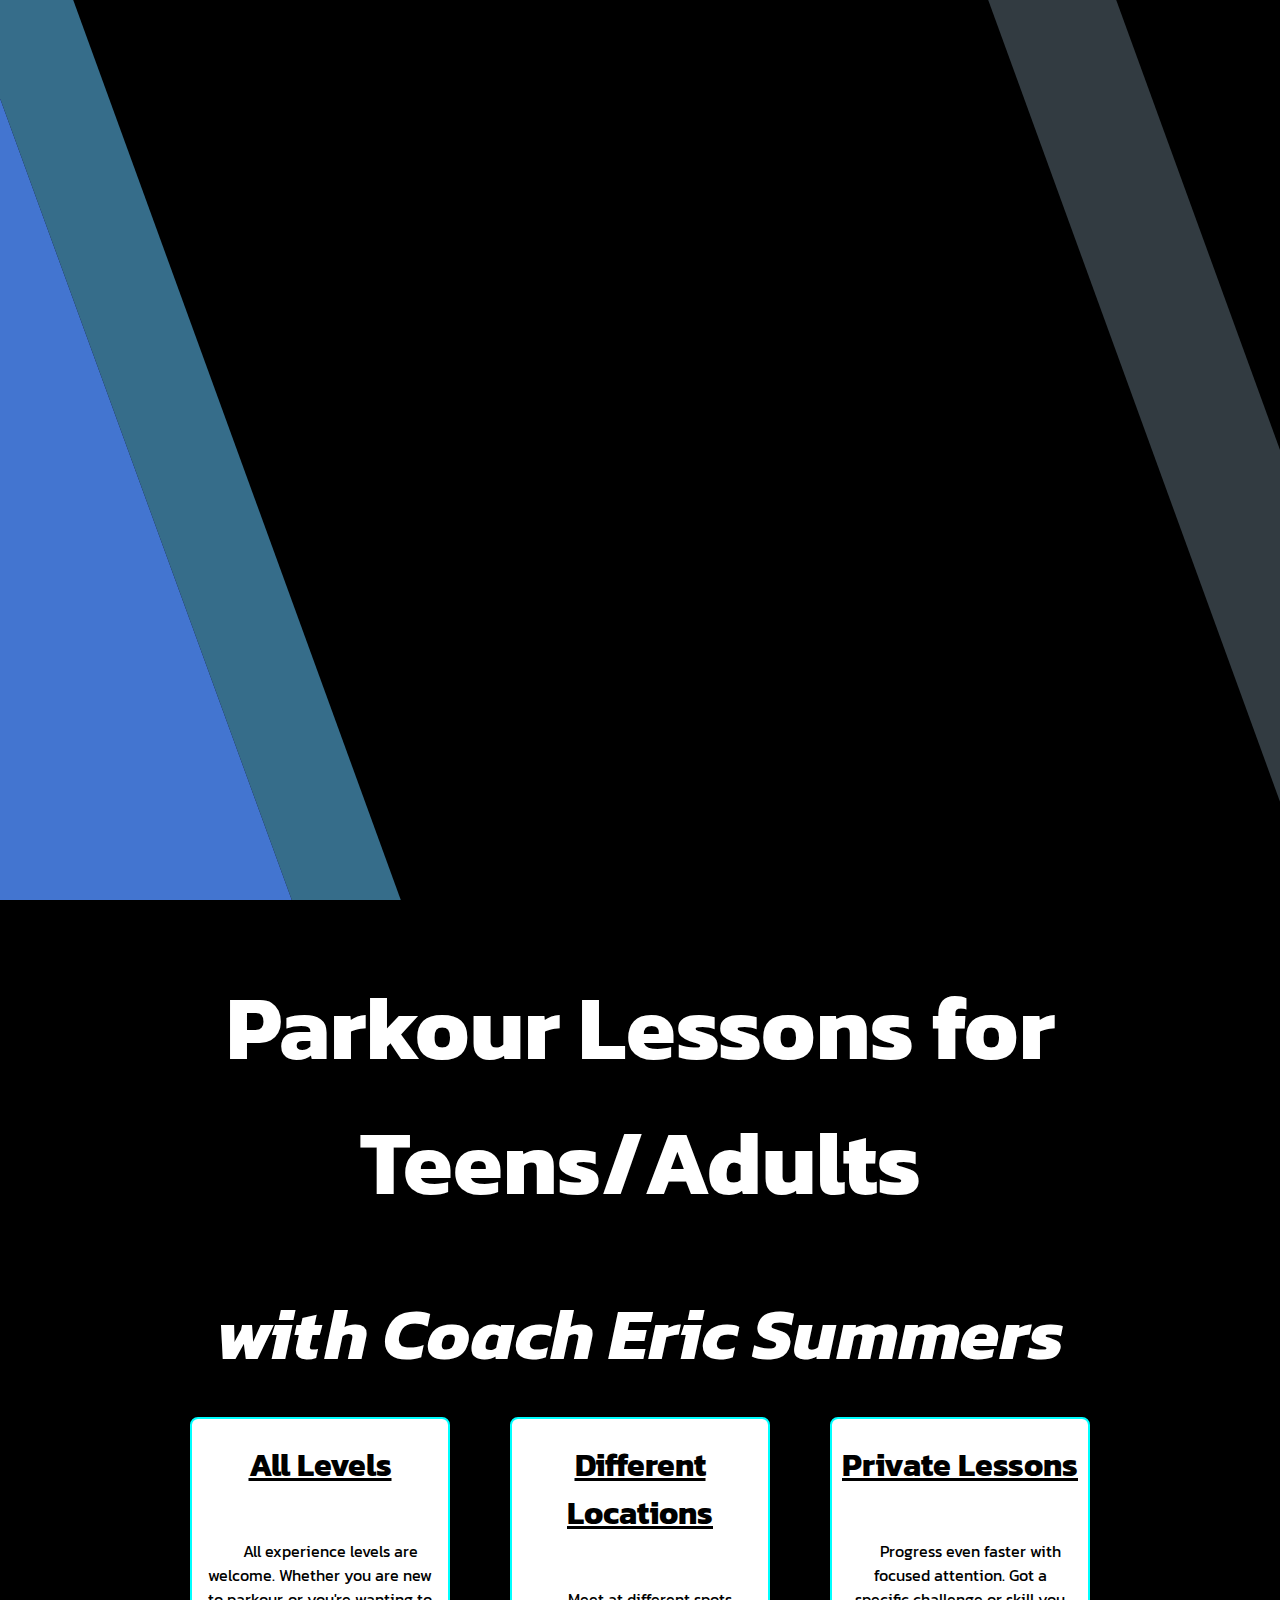
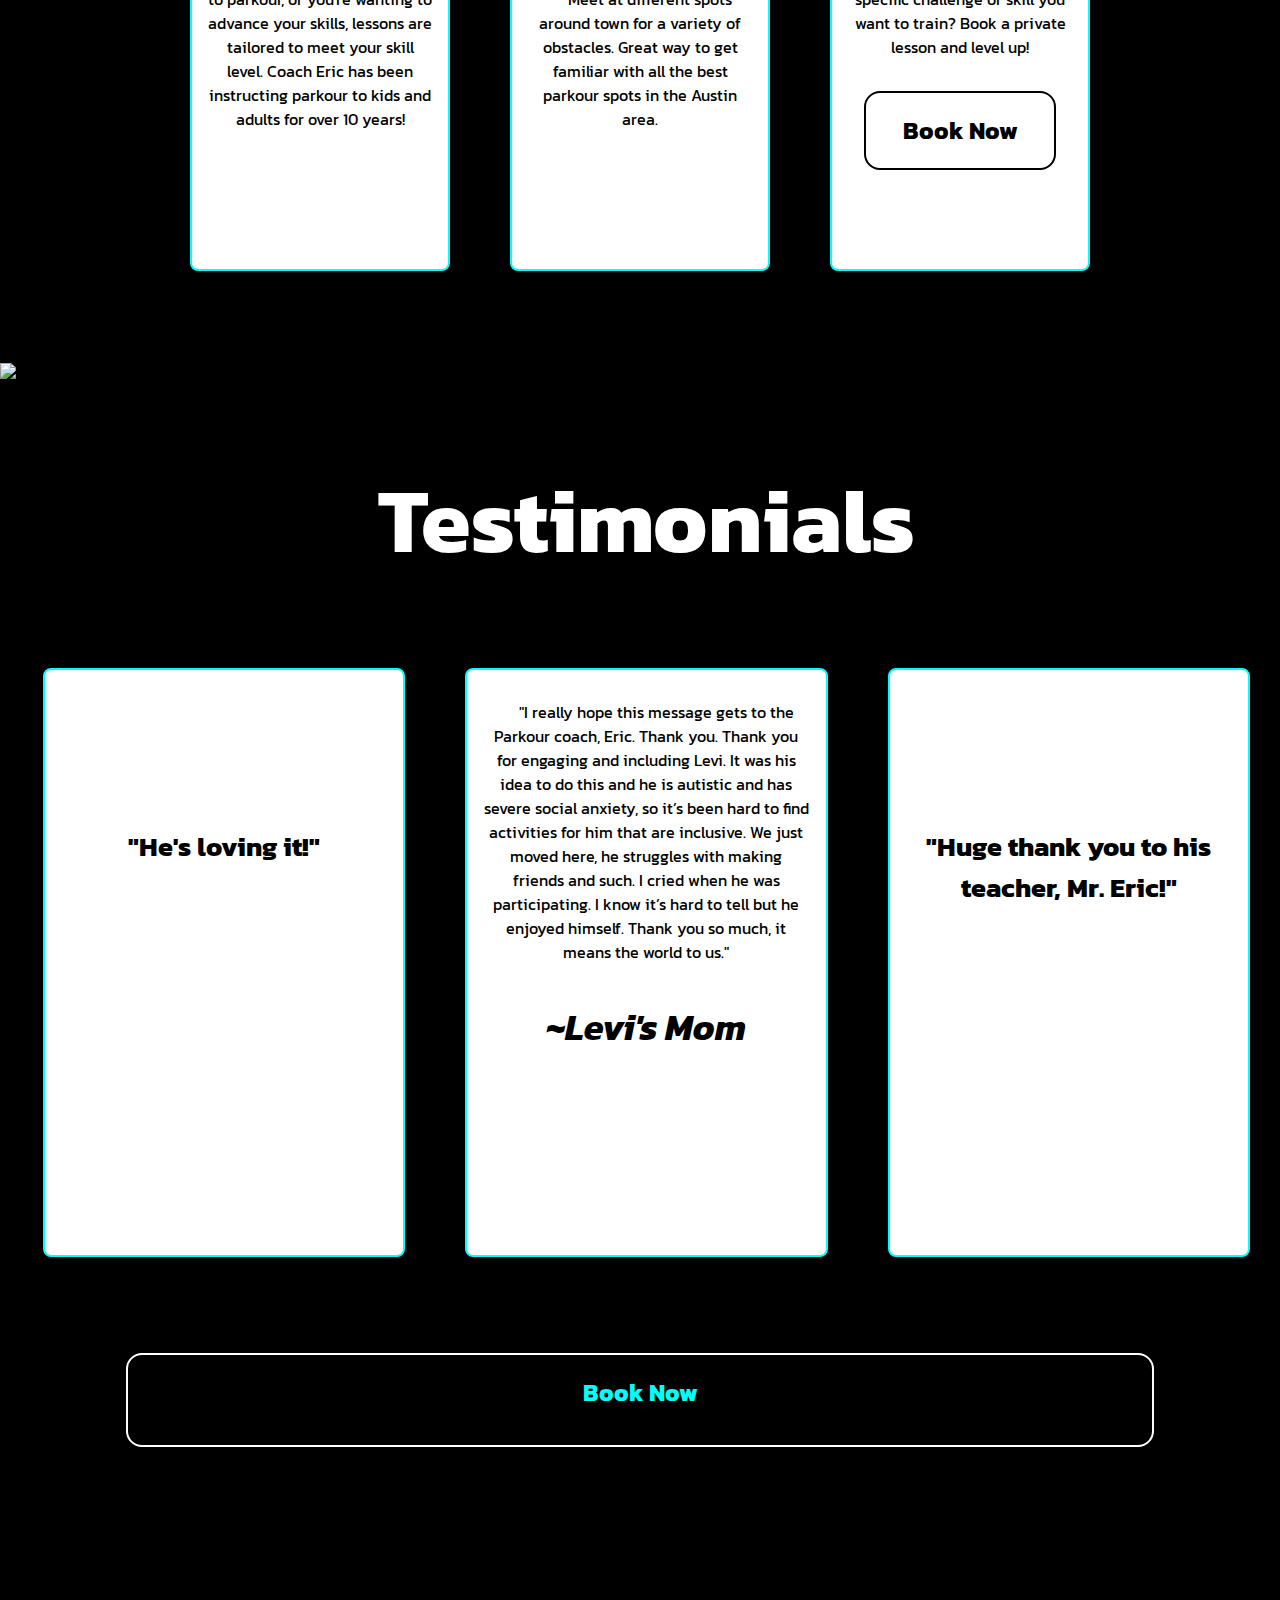
==== index.html @ a5e8c30d "first commit" ====
<!DOCTYPE html>
<html>
<head>
  <meta name="viewport" content="width=device-width, initial-scale=1">
  <title>Eric Summers Parkour</title>
  <link rel="stylesheet" href="stylesheet.css">
  <link rel="preconnect" href="https://fonts.googleapis.com">
  <link rel="preconnect" href="https://fonts.gstatic.com" crossorigin>
  <link href="https://fonts.googleapis.com/css2?family=Kanit&display=swap" rel="stylesheet">
</head>
<script type="text/javascript">
  window.onload = function ()
  {
    document.getElementById("video1").addEventListener("ended", function ()
    {
      document.getElementById("video2").play();
      document.getElementById("video2").classList.remove("hide");
      document.getElementById("video1").classList.add("hide")
    });

    document.getElementById("video2").addEventListener("ended", function ()
    {
      document.getElementById("video3").play();
      document.getElementById("video3").classList.remove("hide");
      document.getElementById("video2").classList.add("hide");
    });

    document.getElementById("video3").addEventListener("ended", function ()
    {
      document.getElementById("video4").play();
      document.getElementById("video4").classList.remove("hide");
      document.getElementById("video3").classList.add("hide");
    });

    document.getElementById("video4").addEventListener("ended", function ()
    {
      document.getElementById("video5").play();
      document.getElementById("video5").classList.remove("hide");
      document.getElementById("video4").classList.add("hide");
    });

    document.getElementById("video5").addEventListener("ended", function ()
    {
      document.getElementById("video1").play();
      document.getElementById("video1").classList.remove("hide");
      document.getElementById("video5").classList.add("hide");
    });
  }
</script>
<body>
  <section class="fwh-section">
    <div id="sliders">
      <div class="parallelogram1"></div>
      <div class="parallelogram2"></div>
      <div class="parallelogram3"></div>
    </div>
    <!-- The video -->
    <div class="videoContainer">
      <video id="video1" class="video" autoplay muted>
        <source src="vid/teaching-rolls.mp4" type="video/mp4">
      </video>

      <video id="video2" class="video hide" muted>
        <source src="vid/big-jump.mp4" type="video/mp4">
      </video>

      <video id="video3" class="video hide" muted>
        <source src="vid/exit-up.mp4" type="video/mp4">
      </video>

      <video id="video4" class="video hide" muted>
        <source src="vid/teaching-drop-land-roll.mp4" type="video/mp4">
      </video>

      <video id="video5" class="video hide" muted>
        <source src="vid/front-flip.mp4" type="video/mp4">
      </video>

    </div>
  </section>
  <section class="banner">

    <h1 class="section-head">
      Parkour Lessons for Teens/Adults
    </h1>
    <h3 class="section-subhead" style="font-style: oblique">with Coach Eric Summers</h3>
  </section>
  <section class="cards-section">
    <div class="cards-container">
      <div class="card">
        <h1 class="card-head">All Levels</h1>
        <p class="card-p" style="margin-bottom: 2em">
          All experience levels are welcome. Whether you are new to parkour,
          or you're wanting to advance your skills, lessons are tailored to meet your skill level.
          Coach Eric has been instructing parkour to kids and adults for over 10 years!
        </p>
      </div>
      <div class="card">
        <h1 class="card-head">Different Locations</h1>
        <p class="card-p" style="margin-bottom: 2em">
          Meet at different spots around town for a variety of obstacles. Great way to
          get familiar with all the best parkour spots in the Austin area.
        </p>
      </div>
      <div class="card">
        <h1 class="card-head">Private Lessons</h1>
        <p class="card-p">
          Progress even faster with focused attention. Got a specific challenge or skill you want to train?
          Book a private lesson and level up!
        </p>
        <div class="card-button">
          <a href="contact.html" rel="contact"><h2>Book Now</h2></a>
        </div>
      </div>
    </div>
  </section>
  <img style="position: relative; display: flex; width: 100vw; height: auto;" src="img/outdoor-warmup.jpeg" alt="outdoor-warmup">
  <section class="testimonials">
    <h1 class="section-head">Testimonials</h1>
    <div class="testimonials-container">
      <div class="card">
        <div class="videoContainer">
          <video id="video1" class="video" autoplay muted loop>
            <source src="vid/selima-testimonial.mov" type="video/mp4">
          </video>
        </div>
        <h3>"He's loving it!"</h3>
      </div>
      <div class="card">
        <p style="margin-top: 30px" class="card-p">
          "I really hope this message gets to the Parkour coach, Eric. Thank you. Thank you for engaging and including Levi.
          It was his idea to do this and he is autistic and has severe social anxiety, so it’s been hard to find activities
          for him that are inclusive. We just moved here, he struggles with making friends and such. I cried when he was
          participating. I know it’s hard to tell but he enjoyed himself. Thank you so much, it means the world to us."
        </p>
        <h2 class="card-head" style="text-decoration: none; font-style: italic; margin: 1em;">~Levi's Mom</h1>
      </div>
      <div class="card">
        <div class="videoContainer">
          <video id="video1" class="video" autoplay muted loop>
            <source src="vid/selima-testimonial2.mov" type="video/mp4">
          </video>
        </div>
        <h3>"Huge thank you to his teacher, Mr. Eric!"</h3>
      </div>
    </div>
  </section>
  <div class="last-button">
    <a href="contact.html" rel="contact"><h2>Book Now</h2></a>
  </div>
  <footer>
    All Rights Reserved. Updated 2022.
  </footer>
</body>
</html>
---- stylesheet.css ----
body {
  display: block;
  margin: 0;
  background-color: black;
  width: 100vw;
  height: auto;
}

.fwh-section {
  display: block;
  position: relative;
  height: 100vh;
  width: 100vw;
  margin: 0;
  background-color: black;
}

.hide {
  display: none;
}

.videoContainer {
  width: 100%;
  max-height: 100vh;
  object-fit: cover;
  z-index: -1;
}

.video {
    max-height: 100vh;
    width: 100%;
    object-fit: cover;
   }

#sliders {
  display: flex;
  max-height: 100vh;
}

.parallelogram1 {
	width: 42vw; left: -32vw;
	height: 100vh; top:0px;
  position: absolute;
  z-index: 3;
	transform: skew(20deg);
	background: #4375d0;
  animation-name: slideTransition1;
  animation-duration: 4s;
}

.parallelogram2 {
	width: 8.5vw; left: 10vw;
	height: 100vh; top:0px;
  position: absolute;
  z-index: 2;
	transform: skew(20deg);
	background: #52a5d1;
  opacity: .66;
  animation-name: slideTransition2;
  animation-duration: 4s;
}

.parallelogram3 {
	width: 10vw; right: 0;
	height: 100vh; top:0px;
  position: absolute;
  z-index: 1;
	transform: skew(20deg);
	background: #99b2c6;
  opacity: .33;
  animation-name: slideTransition3;
  animation-duration: 4s;
}

/* The animation code */
@keyframes slideTransition1 {
  0%   {width: 100vw; left: -20vw;}
  30%  {width: 40vw; left: -20vw; }
  50%  {width: 38vw; left: -10vw;}
  100%  {width: 42vw; left: -32vw;}
}

@keyframes slideTransition2 {
  0%   {width: 134vh; left: 0vh;}
  37%  {width: 35vh; left: 20vh; }
  50%  {width: 68vh;}
  100%  {width: 8.5vw; left: 10vw;}
}

@keyframes slideTransition3 {
  0%   {width: 18vw; right: -18vw;}
  45%  {width: 50vw;}
  75%  {width: 10vw;}
  100% {width: 10vw; right: 0;}
}

.cards-section {
  flex-direction: column;
  display: block;
  position: relative;
  height: 64vh;
  width: 100vw;
  margin: 0;
  background-color: black;
}

h1 {
  position: relative;
  text-align: center;

  margin-bottom: 50px;
  font-size: 10vh;
  color: white;
  font-family: 'Kanit', sans-serif;
}

h3 {
  position: relative;
  text-align: center;
  margin: 0;
  font-size: 8vh;
  color: white;
  font-family: 'Kanit', sans-serif;
}

.banner {
  position: relative;
  display: flex;
  flex-direction: column;
  width: 100vw;
}

.cards-container {
  position: relative;
  display: flex;
  flex-direction: row;
  justify-content: center;
  width: 100vw;
  height: 50vh;
  font-family: 'Kanit', sans-serif;
}

.card {
  text-align: center;
  background-color: white;
  border-style: solid;
  border-color: cyan;
  border-width: 2px;
  border-radius: .5em;
  width: 20vw;
  height: 50vh;
  margin: 30px;
}

.card-head {
  font-size: 2em;
  color: black;
  text-decoration: underline;
}

.card-p {
  margin: 1em;
  justify: center;
  text-indent:20px;
  font-size: 1em;
}

.card-button {
  background-color: white;
  border: 2px solid;
  border-radius: 1em;
  text-align: center;
  margin: 2em;
}

.card-button a {
  text-decoration: none;
  color: black;
}

.card-button:hover {
  background-color: lightblue;
  border-color: lightblue;
}

a:hover {
  color: white;
}

.testimonials {
  margin-top: 8vh;
  margin-left: 1vw;
  height: 100vh;
}

.testimonials-container {
  position: relative;
  display: flex;
  flex-direction: row;
  justify-content: center;
  height: fit-content;
  font-family: 'Kanit', sans-serif;
}


.testimonials h1 {
  font-size: 10vh;
}

.testimonials h2 {
  font-size: 4vh;
  margin: auto;
}

.testimonials h3 {
  font-size: 3vh;
  margin: auto;
  color: black;
  text-decoration: none;
}
.testimonials .card {
  text-align: center;
  background-color: white;
  border-style: solid;
  border-color: cyan;
  border-width: 2px;
  border-radius: .5em;
  width: 80vw;
  height: 65vh;
  margin: 30px;
}

.last-button {
  background-color: black;
  border: 2px solid white;
  border-radius: 1em;
  text-align: center;
  margin: auto;
  width: 80vw;
  height: 10vh;
  margin-bottom: 100px;
  font-family: 'Kanit', sans-serif;
}

.last-button a {
  text-decoration: none;
  color: cyan;
}

.last-button:hover {
  background-color: lightblue;
  border-color: lightblue;
}

.last-button a:hover {
  text-decoration: none;
  color: white;
}

footer {
  height: 10vh;
  width: 100vw;
}

@media only screen and (max-width: 600px) {
  body {
    margin: 0;
    padding: 0;
  }

  h1 {
    margin-top: 2vh;
  }

  .fwh-section {
    height: 85vh;
  }
  .video {
    margin-top: 0vh;
    width: auto;
    margin-left: -100vw;
  }

  .parallelogram1 {
    left: -34vw;
    height: 85vh;
  }

  .parallelogram2 {
    width: 38vw;
    height: 85vh;
    top: 0; left: 0;
    right: 0; bottom: 0;
  }

  .parallelogram3 {
    width: 18vh;
    height: 85vh;
    top: 0; left: 112vw;
    right: 0; bottom: 0;
  }

  .banner {
    height: 50vh;
    margin: auto;
  }

  .section-head {
    font-size: 7vh;
    width: 100vw;
  }

  .section-subhead {
    font-size: 2em;
  }

  .testimonials {
    flex-direction: column;
    display: block;
    position: relative;
    height: fit-content;
  }

  .testimonials video {
    width: inherit;
    margin: 0;
  }

  .testimonials h1 {
    font-size: 6vh;
  }

  .testimonials-container {
    flex-direction: column;
    height: 162vh;
  }

  .cards-section {
    width: 100vw;
    height: 115vh;
    margin: auto;
  }

  .cards-container {
    flex-direction: column;
    justify-content: center;
    margin-top: 10vh;
    height: 100vh;
  }

  .card {
    width: 80vw;
    height: fit-content;
    margin: auto;
    margin-top: 30px;
  }

  iframe {
    width: 100vw;
  }
}
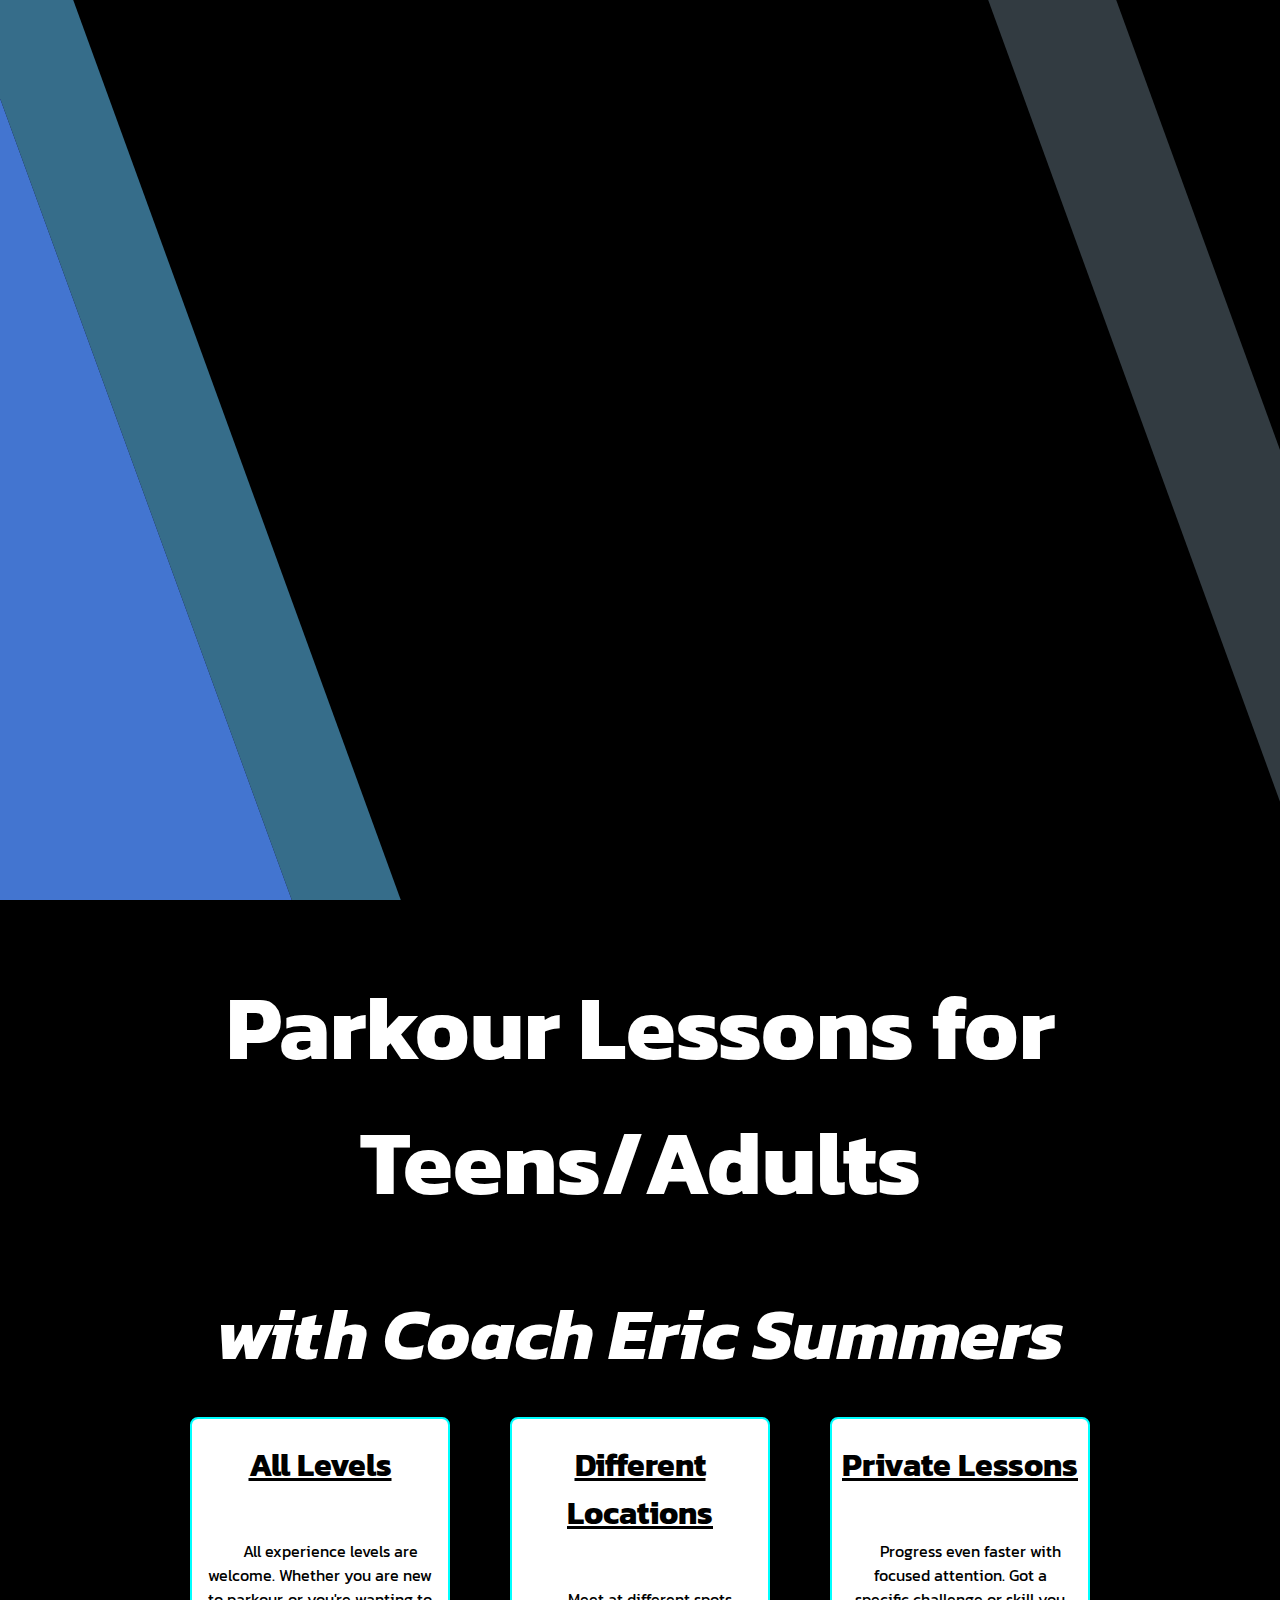
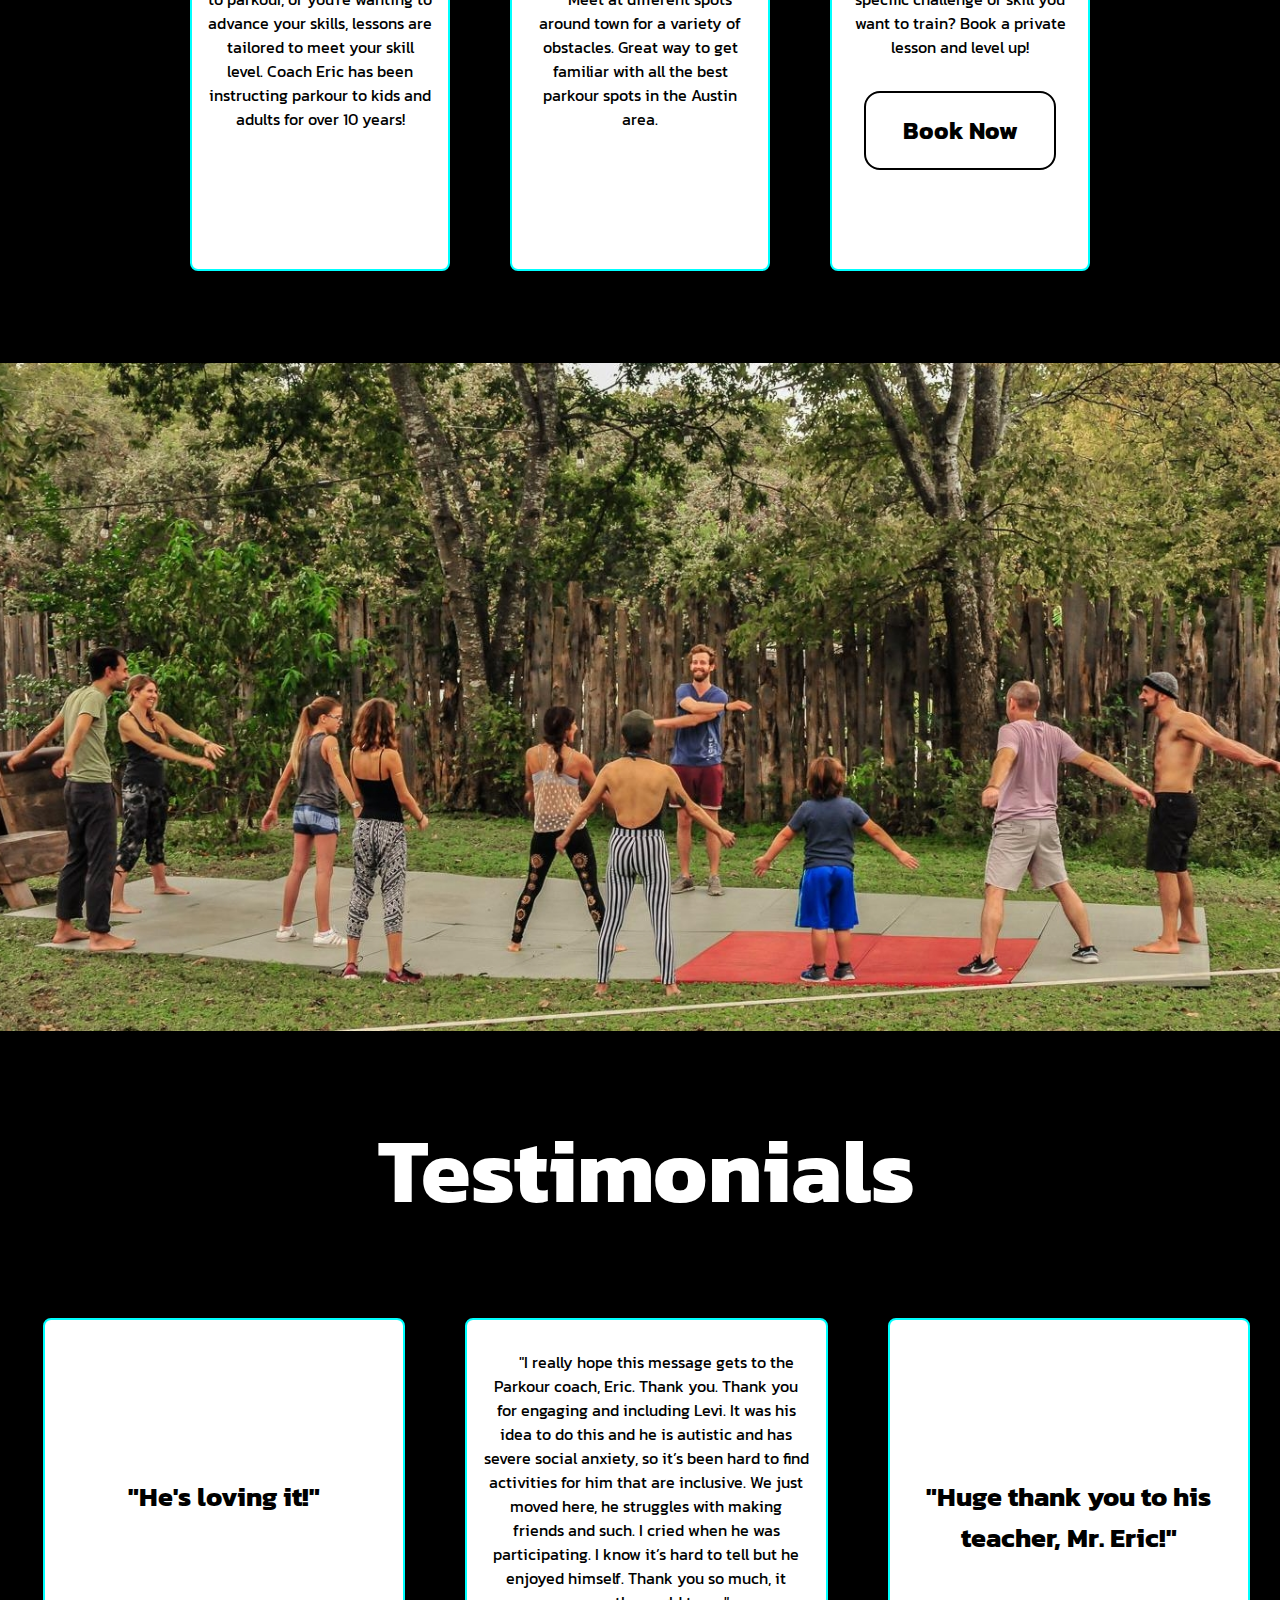
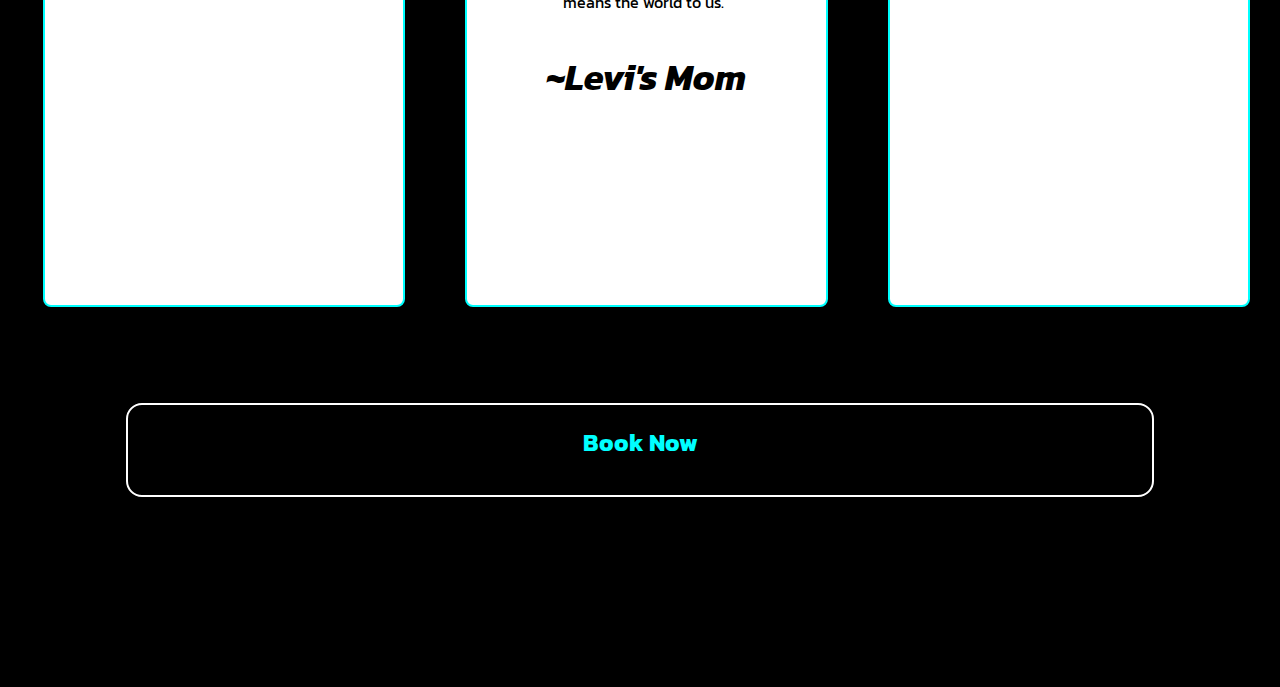
==== commit 6fa47cc1: "employ small video files" ====
--- a/index.html
+++ b/index.html
@@ -57,7 +57,7 @@
     <!-- The video -->
     <div class="videoContainer">
       <video id="video1" class="video" autoplay muted>
-        <source src="vid/teaching-rolls.mp4" type="video/mp4">
+        <source src="vid/teaching-rolls-small.mp4" type="video/mp4">
       </video>
 
       <video id="video2" class="video hide" muted>
@@ -69,7 +69,7 @@
       </video>
 
       <video id="video4" class="video hide" muted>
-        <source src="vid/teaching-drop-land-roll.mp4" type="video/mp4">
+        <source src="vid/teaching-drop-land-roll-small.mp4" type="video/mp4">
       </video>
 
       <video id="video5" class="video hide" muted>
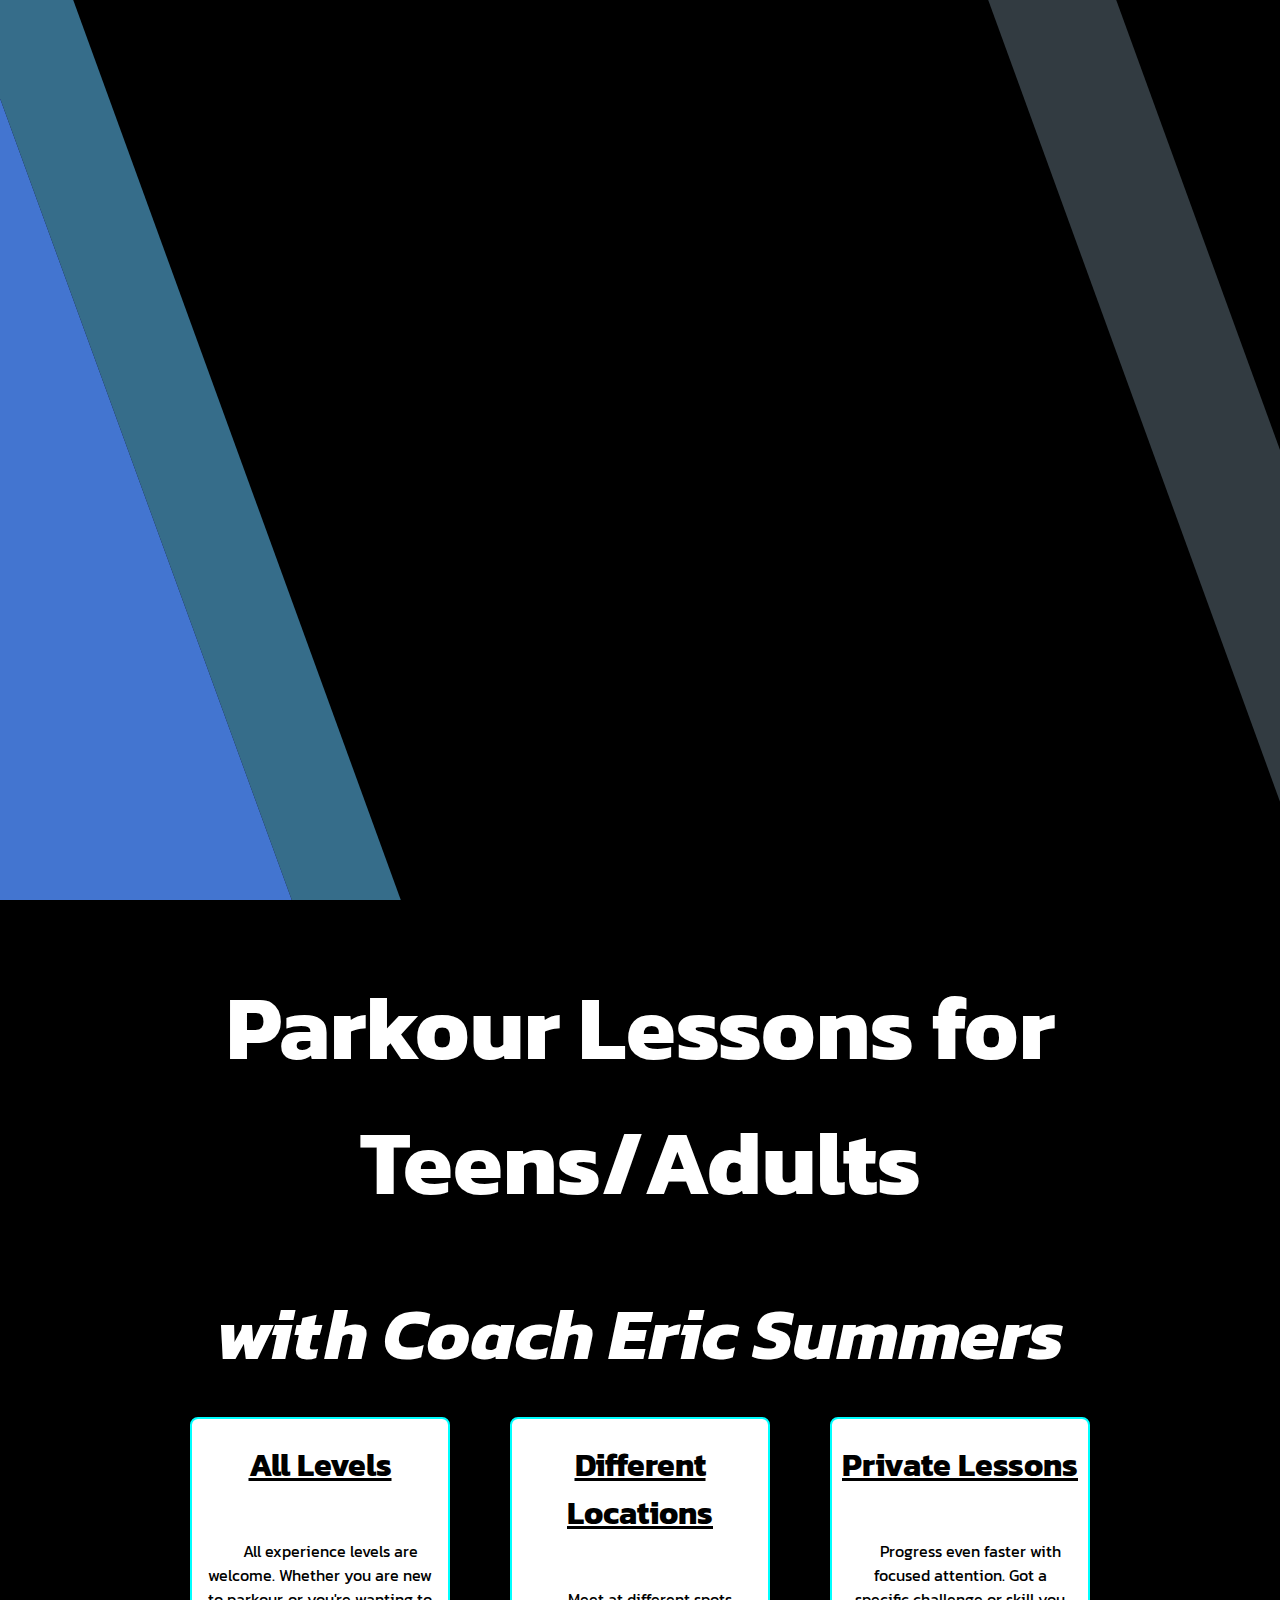
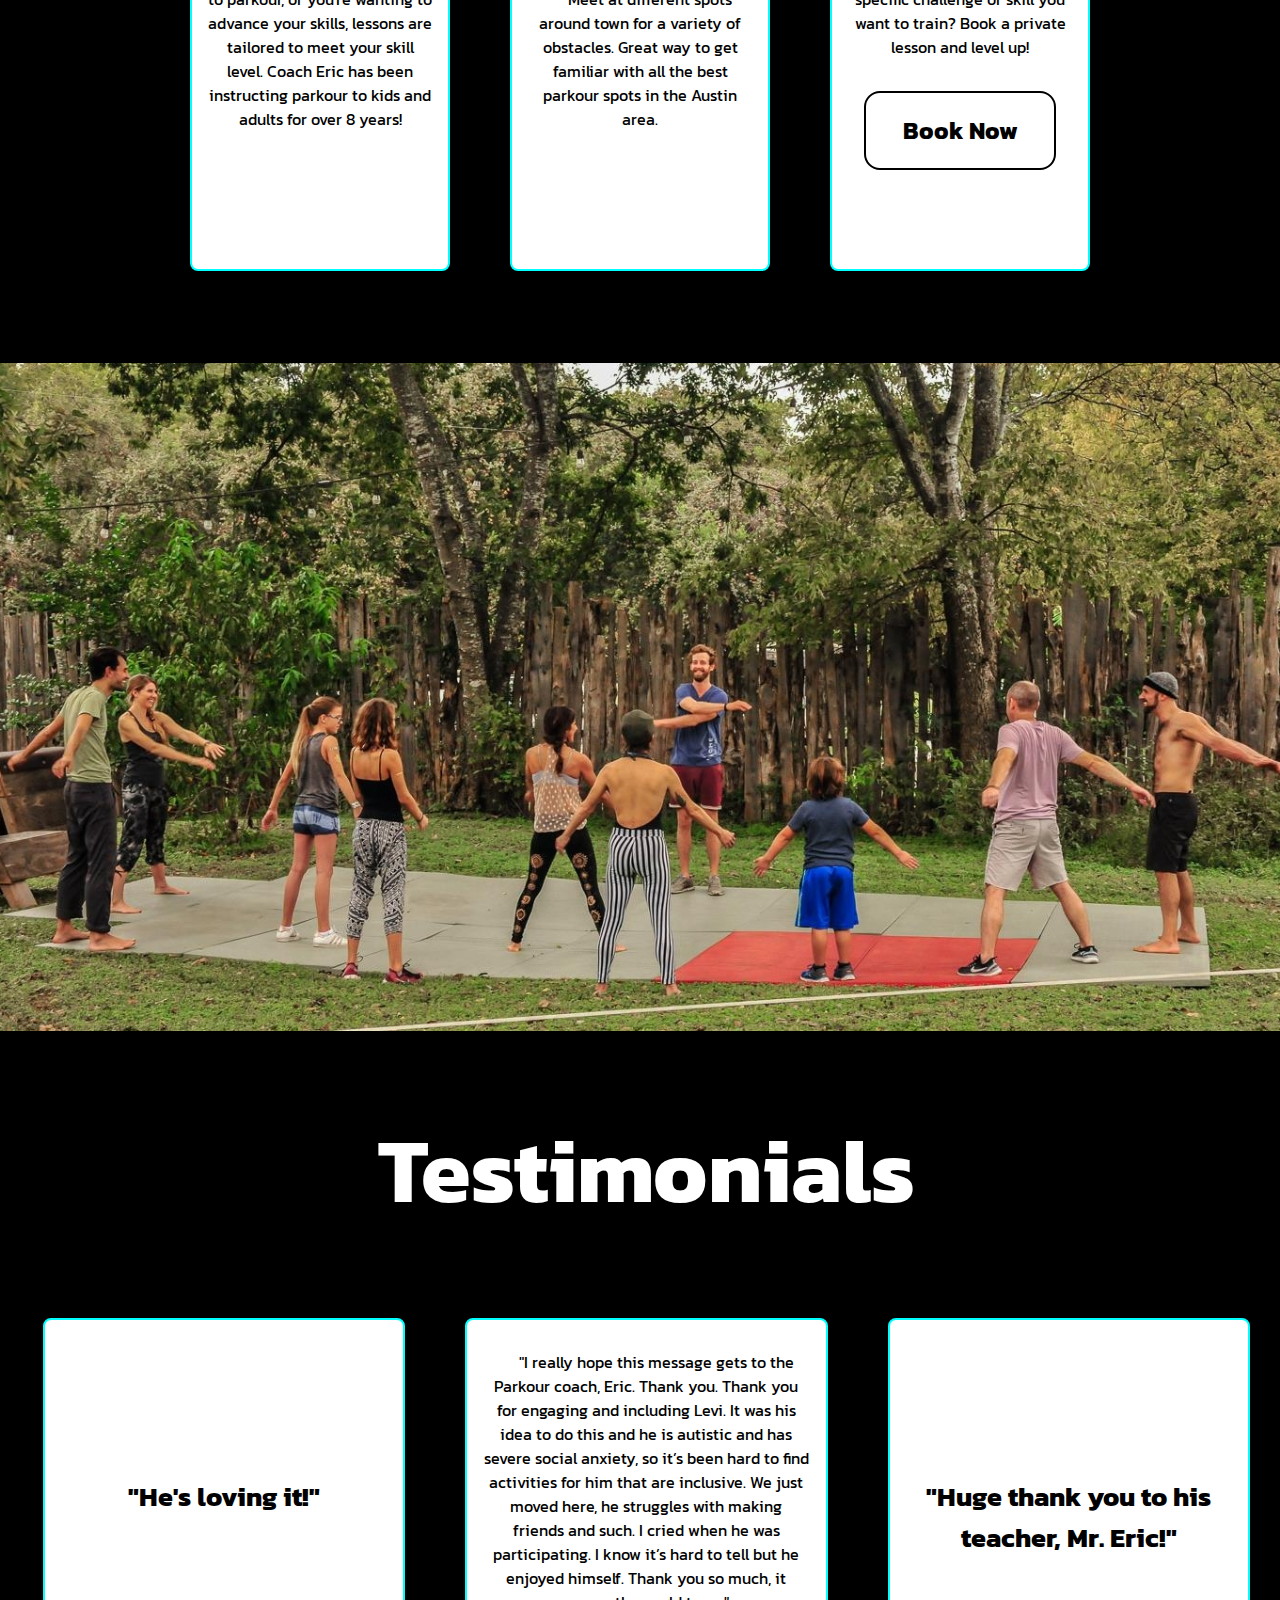
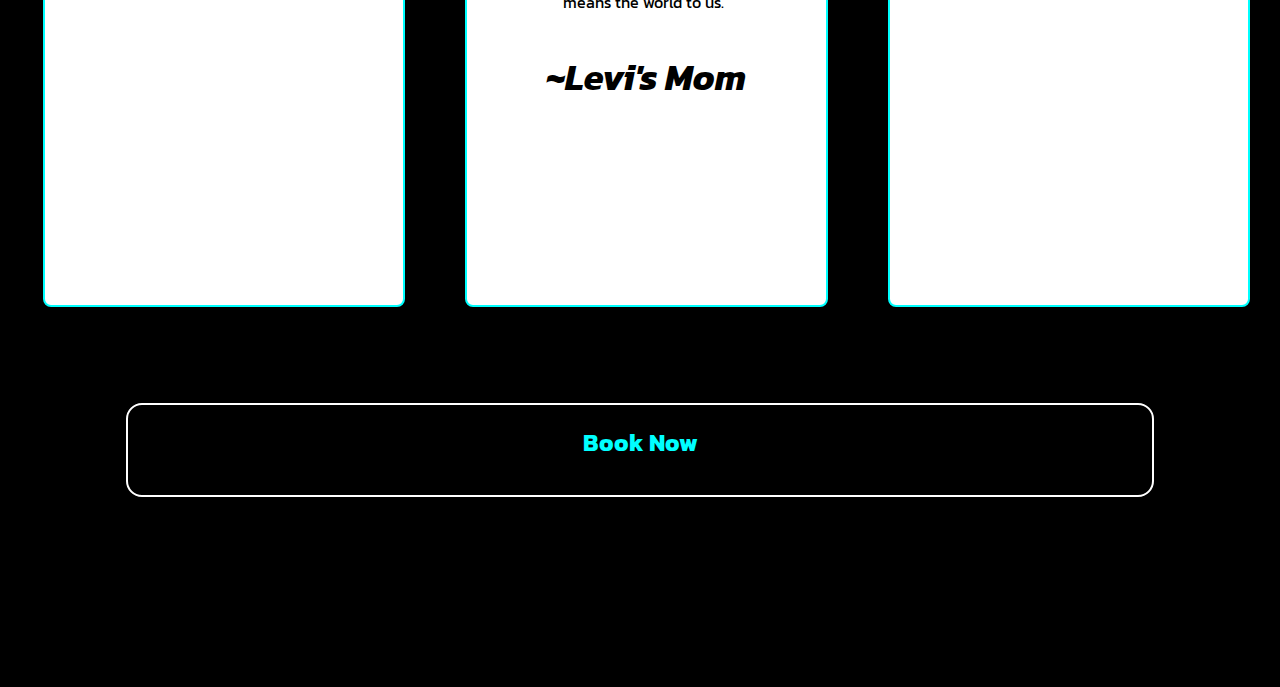
==== commit f129cd8d: "finishing touch" ====
--- a/index.html
+++ b/index.html
@@ -92,7 +92,7 @@
         <p class="card-p" style="margin-bottom: 2em">
           All experience levels are welcome. Whether you are new to parkour,
           or you're wanting to advance your skills, lessons are tailored to meet your skill level.
-          Coach Eric has been instructing parkour to kids and adults for over 10 years!
+          Coach Eric has been instructing parkour to kids and adults for over 8 years!
         </p>
       </div>
       <div class="card">
@@ -121,7 +121,7 @@
       <div class="card">
         <div class="videoContainer">
           <video id="video1" class="video" autoplay muted loop>
-            <source src="vid/selima-testimonial.mov" type="video/mp4">
+            <source src="vid/selima-testimonial-720.mov" type="video/mp4">
           </video>
         </div>
         <h3>"He's loving it!"</h3>
@@ -138,7 +138,7 @@
       <div class="card">
         <div class="videoContainer">
           <video id="video1" class="video" autoplay muted loop>
-            <source src="vid/selima-testimonial2.mov" type="video/mp4">
+            <source src="vid/selima-testimonial2-720.mov" type="video/mp4">
           </video>
         </div>
         <h3>"Huge thank you to his teacher, Mr. Eric!"</h3>
--- a/stylesheet.css
+++ b/stylesheet.css
@@ -216,6 +216,7 @@
 .testimonials h3 {
   font-size: 3vh;
   margin: auto;
+  
   color: black;
   text-decoration: none;
 }
@@ -228,7 +229,6 @@
   border-radius: .5em;
   width: 80vw;
   height: 65vh;
-  margin: 30px;
 }
 
 .last-button {
@@ -353,7 +353,7 @@
     width: 80vw;
     height: fit-content;
     margin: auto;
-    margin-top: 30px;
+    margin-bottom: 30px;
   }
 
   iframe {
